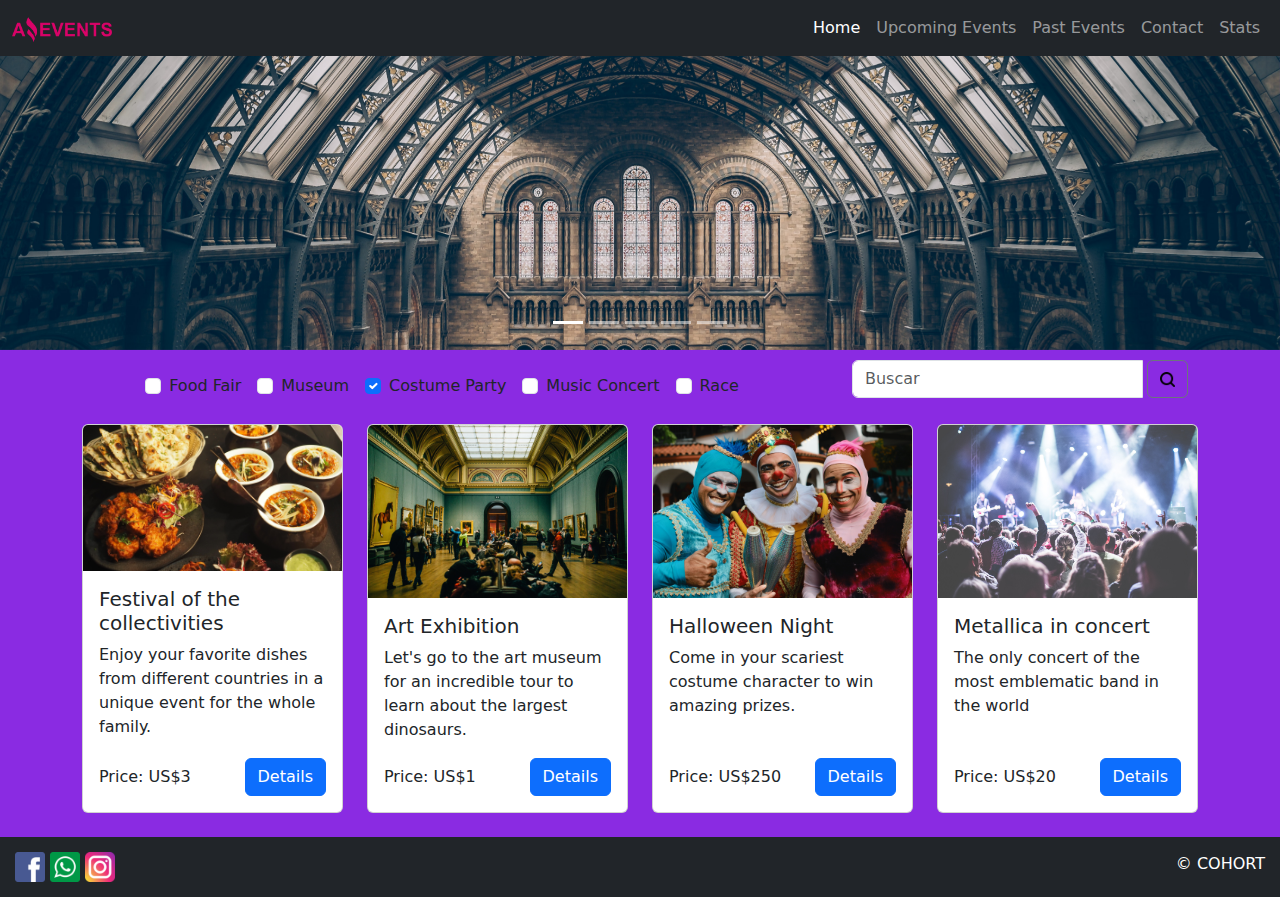
==== PastEvents.html @ 70eadaec "Agregue mi archivo" ====
<!DOCTYPE html>
<html lang="en">
<head>
    <meta charset="UTF-8">
    <meta name="viewport" content="width=device-width, initial-scale=1.0">
    <title>Past Events</title>
    <link rel="icon" href="./Amazing-Img/favicon.png">
    <link href="https://cdn.jsdelivr.net/npm/bootstrap@5.3.3/dist/css/bootstrap.min.css" rel="stylesheet"
        integrity="sha384-QWTKZyjpPEjISv5WaRU9OFeRpok6YctnYmDr5pNlyT2bRjXh0JMhjY6hW+ALEwIH" crossorigin="anonymous">
    <link rel="stylesheet" href="./style.css">
</head>
<body>
    <header>
        <nav class="navbar navbar-expand-lg navbar-dark bg-dark fixed-top">
            <div class="container-fluid">
                <a class="navbar-brand" href="#"><img id="logo" src="./Amazing-Img/amazing_brand.png" alt="logo"></a>
                <button class="navbar-toggler" type="button" data-bs-toggle="collapse" data-bs-target="#navbarNav"
                    aria-controls="navbarNav" aria-expanded="false" aria-label="Toggle navigation">
                    <span class="navbar-toggler-icon"></span>
                </button>
                <div class="collapse navbar-collapse" id="navbarNav">
                    <ul class="navbar-nav ms-auto">
                        <li class="nav-item">
                            <a class="nav-link active" aria-current="page" href="./Index.html">Home</a>
                        </li>
                        <li class="nav-item">
                            <a class="nav-link" href="./UpcomingEvents.html">Upcoming Events</a>
                        </li>
                        <li class="nav-item">
                            <a class="nav-link" href="#">Past Events</a>
                        </li>
                        <li class="nav-item">
                            <a class="nav-link" href="./Contact.html">Contact</a>
                        </li>
                        <li class="nav-item">
                            <a class="nav-link" href="./Stats.html">Stats</a>
                        </li>
                    </ul>
                </div>
            </div>
        </nav>
    </header>

    <main>

        <div id="carouselExampleSlidesOnly" class="carousel slide" data-bs-ride="carousel">
            <div class="carousel-indicators">
                <button type="button" data-bs-target="#carouselExampleIndicators" data-bs-slide-to="0" class="active"
                    aria-current="true" aria-label="Slide 1"></button>
                <button type="button" data-bs-target="#carouselExampleIndicators" data-bs-slide-to="1"
                    aria-label="Slide 2"></button>
                <button type="button" data-bs-target="#carouselExampleIndicators" data-bs-slide-to="2"
                    aria-label="Slide 3"></button>
                <button type="button" data-bs-target="#carouselExampleIndicators" data-bs-slide-to="3"
                    aria-label="Slide 4"></button>
                <button type="button" data-bs-target="#carouselExampleIndicators" data-bs-slide-to="4"
                    aria-label="Slide 5"></button>
            </div>
            <div class="carousel-inner">
                <div class="carousel-item active">
                    <img id="ban1" src="./Amazing-Img/optional_banner_3.jpg" class="d-block w-100 " alt="...">
                </div>
                <div class="carousel-item">
                    <img id="ban2" src="./Amazing-Img/optional_banner_5.jpg" class="d-block w-100 " alt="...">
                </div>
                <div class="carousel-item">
                    <img id="ban3" src="./Amazing-Img/optional_banner_2.jpg" class="d-block w-100 " alt="...">
                </div>
                <div class="carousel-item">
                    <img id="ban4" src="./Amazing-Img/optional_banner_4.jpg" class="d-block w-100 " alt="...">
                </div>
                <div class="carousel-item">
                    <img id="ban5" src="./Amazing-Img/optional_banner_1.jpg" class="d-block w-100 " alt="...">
                </div>
            </div>
        </div>

        <div class="container">
            <div class="row align-items-center">
                <div class="col-lg-8">
                    <div class="checks d-flex justify-content-center flex-wrap">
                        <div class="form-check form-check-inline">
                            <input class="form-check-input" type="checkbox" value="" >
                            <label class="form-check-label" for="flexCheckChecked">
                                Food Fair
                            </label>
                        </div>
                        <div class="form-check form-check-inline">
                            <input class="form-check-input" type="checkbox" value="" id="flexCheckDefault">
                            <label class="form-check-label" for="flexCheckDefault">
                                Museum
                            </label>
                        </div>
                        <div class="form-check form-check-inline">
                            <input class="form-check-input" type="checkbox" value="" id="flexCheckChecked" checked>
                            <label class="form-check-label" for="flexCheckDefault">
                                Costume Party
                            </label>
                        </div>
                        <div class="form-check form-check-inline">
                            <input class="form-check-input" type="checkbox" value="" >
                            <label class="form-check-label" for="flexCheckDefault">
                                Music Concert
                            </label>
                        </div>
                        <div class="form-check form-check-inline">
                            <input class="form-check-input" type="checkbox" value="" >
                            <label class="form-check-label" for="flexCheckDefault">
                                Race
                            </label>
                        </div>
                    </div>
                </div>

                <div class="col-lg-4">
                    <div class="barbusqueda input-group mb-3">
                        <input type="text" class="form-control" placeholder="Buscar" aria-label="Buscar">
                        <div class="input-group-append">
                            <button class="btn btn-outline-secondary" type="button">
                                <img id="imgbusqueda" src="./Amazing-Img/busqueda.png" alt="Buscar" class="img-fluid">
                            </button>
                        </div>
                    </div>
                </div>

            </div>
        </div>






        <div class="container">
            <div class="row justify-content-center">
                <div class="col-lg-3 col-md-6 mb-4">
                    <div class="etiqueta1 card-group h-100">
                        <div class="card">
                            <img src="./Amazing-Img/food_fair.jpg" class="card-img-top" alt="...">
                            <div class="card-body d-flex flex-column">
                                <h5 class="card-title">Festival of the collectivities</h5>
                                <p class="card-text flex-grow-1">Enjoy your favorite dishes from different countries in a unique
                                    event for the whole family.</p>
                                <div class="d-flex justify-content-between align-items-center">
                                    <span>Price: US$3</span>
                                    <a href="./Details.html" class="btn btn-primary">Details</a>
                                </div>
                            </div>
                        </div>
                    </div>
                </div>

                <div class="col-lg-3 col-md-6 mb-4">
                    <div class="etiqueta1 card-group h-100">
                        <div class="card">
                            <img src="./Amazing-Img/outing_to_the_museum.jpg" class="card-img-top" alt="...">
                            <div class="card-body d-flex flex-column">
                                <h5 class="card-title">Art Exhibition</h5>
                                <p class="card-text flex-grow-1">Let's go to the art museum for an incredible tour to learn about
                                    the largest dinosaurs.</p>
                                <div class="d-flex justify-content-between align-items-center">
                                    <span>Price: US$1</span>
                                    <a href="./Details.html" class="btn btn-primary">Details</a>
                                </div>
                            </div>
                        </div>
                    </div>
                </div>

                <div class="col-lg-3 col-md-6 mb-4">
                    <div class="etiqueta1 card-group h-100">
                        <div class="card">
                            <img src="./Amazing-Img/costume_party.jpg" class="card-img-top" alt="...">
                            <div class="card-body d-flex flex-column">
                                <h5 class="card-title">Halloween Night</h5>
                                <p class="card-text flex-grow-1">Come in your scariest costume character to win amazing prizes.</p>
                                <div class="d-flex justify-content-between align-items-center">
                                    <span>Price: US$250</span>
                                    <a href="./Details.html" class="btn btn-primary">Details</a>
                                </div>
                            </div>
                        </div>
                    </div>
                </div>

                <div class="col-lg-3 col-md-6 mb-4">
                    <div class="etiqueta1 card-group h-100">
                        <div class="card">
                            <img src="./Amazing-Img/music_concert.jpg" class="card-img-top" alt="...">
                            <div class="card-body d-flex flex-column">
                                <h5 class="card-title">Metallica in concert</h5>
                                <p class="card-text flex-grow-1">The only concert of the most emblematic band in the world</p>
                                <div class="d-flex justify-content-between align-items-center">
                                    <span>Price: US$20</span>
                                    <a href="./Details.html" class="btn btn-primary">Details</a>
                                </div>
                            </div>
                        </div>
                    </div>
                </div>

            </div>
        </div>





    </main>

    <footer class="bg-dark">
        <div class="foot d-flex align-items-center justify-content-between text-white">
            <div>
                <a href="https://www.facebook.com"><img id="face" src="./Amazing-Img/facebook.png" alt=""></a>
                <a href="https://www.whatsapp.com"><img id="wats" src="./Amazing-Img/whatsapp.png" alt=""></a>
                <a href="https://www.instagram.com"><img id="insta" src="./Amazing-Img/instagram.png" alt=""></a>
            </div>
            <div class="cohort">
                <p class="text-center">&copy; COHORT</p>
            </div>
            
        </div>
    </footer>
    


    <script src="https://cdn.jsdelivr.net/npm/bootstrap@5.3.3/dist/js/bootstrap.bundle.min.js"
        integrity="sha384-YvpcrYf0tY3lHB60NNkmXc5s9fDVZLESaAA55NDzOxhy9GkcIdslK1eN7N6jIeHz"
        crossorigin="anonymous"></script>
</body>
</html>
---- style.css ----
*{
    margin: 0;
    padding: 0;
    box-sizing: border-box;
}


#logo{
    width: 100px;
}


#ban1{
    object-fit: cover;
height: 350px;
}

#ban2{
    object-fit: cover;
    height: 350px;
}

#ban3{
    object-fit: cover;
    height: 350px;
}

#ban4{
    object-fit: cover;
    height: 350px;
}

#ban5{
    object-fit: cover;
    height: 350px; 
}

.barbusqueda{
    padding: 10px;
    gap: 5px;
}

#imgbusqueda{
    height: 15px;
}




main{
    background-color: blueviolet;
    
}

#face{
    height: 30px;
}

#wats{
    height: 30px;
}

#insta{
    height: 30px;
}

.cohort{
    height: 30px;
}

.foot{
    height: 60px;
    margin: 0 15px 0 15px;
}


.formcontact{
    
    width: 550px;
    margin: 10px;
}


#details1{
    object-fit: cover;
}

.target{
    width: 80vw;
}

.details{
    height: 90vh;
    padding: 50px 0 100px 0;
}
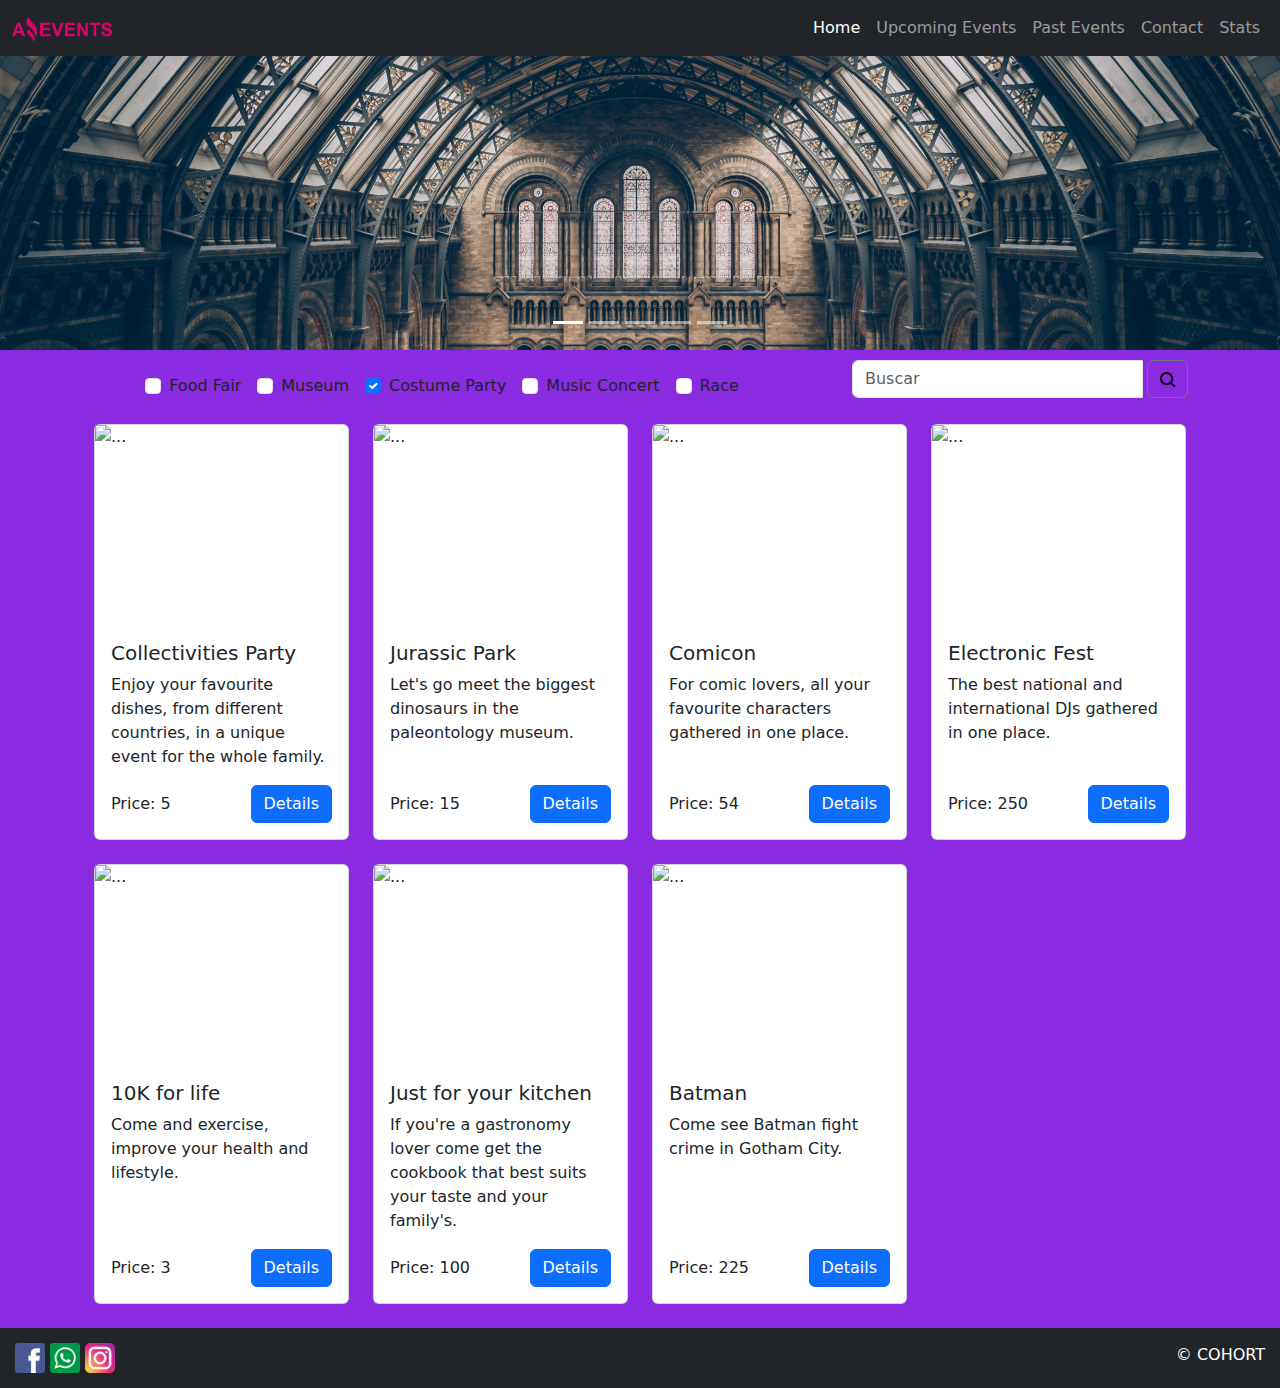
==== commit c72aa0ca: "Sprint2" ====
--- a/PastEvents.html
+++ b/PastEvents.html
@@ -133,70 +133,9 @@
 
         <div class="container">
             <div class="row justify-content-center">
-                <div class="col-lg-3 col-md-6 mb-4">
-                    <div class="etiqueta1 card-group h-100">
-                        <div class="card">
-                            <img src="./Amazing-Img/food_fair.jpg" class="card-img-top" alt="...">
-                            <div class="card-body d-flex flex-column">
-                                <h5 class="card-title">Festival of the collectivities</h5>
-                                <p class="card-text flex-grow-1">Enjoy your favorite dishes from different countries in a unique
-                                    event for the whole family.</p>
-                                <div class="d-flex justify-content-between align-items-center">
-                                    <span>Price: US$3</span>
-                                    <a href="./Details.html" class="btn btn-primary">Details</a>
-                                </div>
-                            </div>
-                        </div>
-                    </div>
-                </div>
-
-                <div class="col-lg-3 col-md-6 mb-4">
-                    <div class="etiqueta1 card-group h-100">
-                        <div class="card">
-                            <img src="./Amazing-Img/outing_to_the_museum.jpg" class="card-img-top" alt="...">
-                            <div class="card-body d-flex flex-column">
-                                <h5 class="card-title">Art Exhibition</h5>
-                                <p class="card-text flex-grow-1">Let's go to the art museum for an incredible tour to learn about
-                                    the largest dinosaurs.</p>
-                                <div class="d-flex justify-content-between align-items-center">
-                                    <span>Price: US$1</span>
-                                    <a href="./Details.html" class="btn btn-primary">Details</a>
-                                </div>
-                            </div>
-                        </div>
-                    </div>
-                </div>
-
-                <div class="col-lg-3 col-md-6 mb-4">
-                    <div class="etiqueta1 card-group h-100">
-                        <div class="card">
-                            <img src="./Amazing-Img/costume_party.jpg" class="card-img-top" alt="...">
-                            <div class="card-body d-flex flex-column">
-                                <h5 class="card-title">Halloween Night</h5>
-                                <p class="card-text flex-grow-1">Come in your scariest costume character to win amazing prizes.</p>
-                                <div class="d-flex justify-content-between align-items-center">
-                                    <span>Price: US$250</span>
-                                    <a href="./Details.html" class="btn btn-primary">Details</a>
-                                </div>
-                            </div>
-                        </div>
-                    </div>
-                </div>
-
-                <div class="col-lg-3 col-md-6 mb-4">
-                    <div class="etiqueta1 card-group h-100">
-                        <div class="card">
-                            <img src="./Amazing-Img/music_concert.jpg" class="card-img-top" alt="...">
-                            <div class="card-body d-flex flex-column">
-                                <h5 class="card-title">Metallica in concert</h5>
-                                <p class="card-text flex-grow-1">The only concert of the most emblematic band in the world</p>
-                                <div class="d-flex justify-content-between align-items-center">
-                                    <span>Price: US$20</span>
-                                    <a href="./Details.html" class="btn btn-primary">Details</a>
-                                </div>
-                            </div>
-                        </div>
-                    </div>
+                
+                <div id="card1" class="row">
+                    
                 </div>
 
             </div>
@@ -222,6 +161,7 @@
         </div>
     </footer>
     
+    <script src="./Past.js"></script>
 
 
     <script src="https://cdn.jsdelivr.net/npm/bootstrap@5.3.3/dist/js/bootstrap.bundle.min.js"
--- a/style.css
+++ b/style.css
@@ -94,4 +94,7 @@
     padding: 50px 0 100px 0;
 }
 
-
+.targetImg{
+    object-fit: cover;
+    height: 200px;
+}